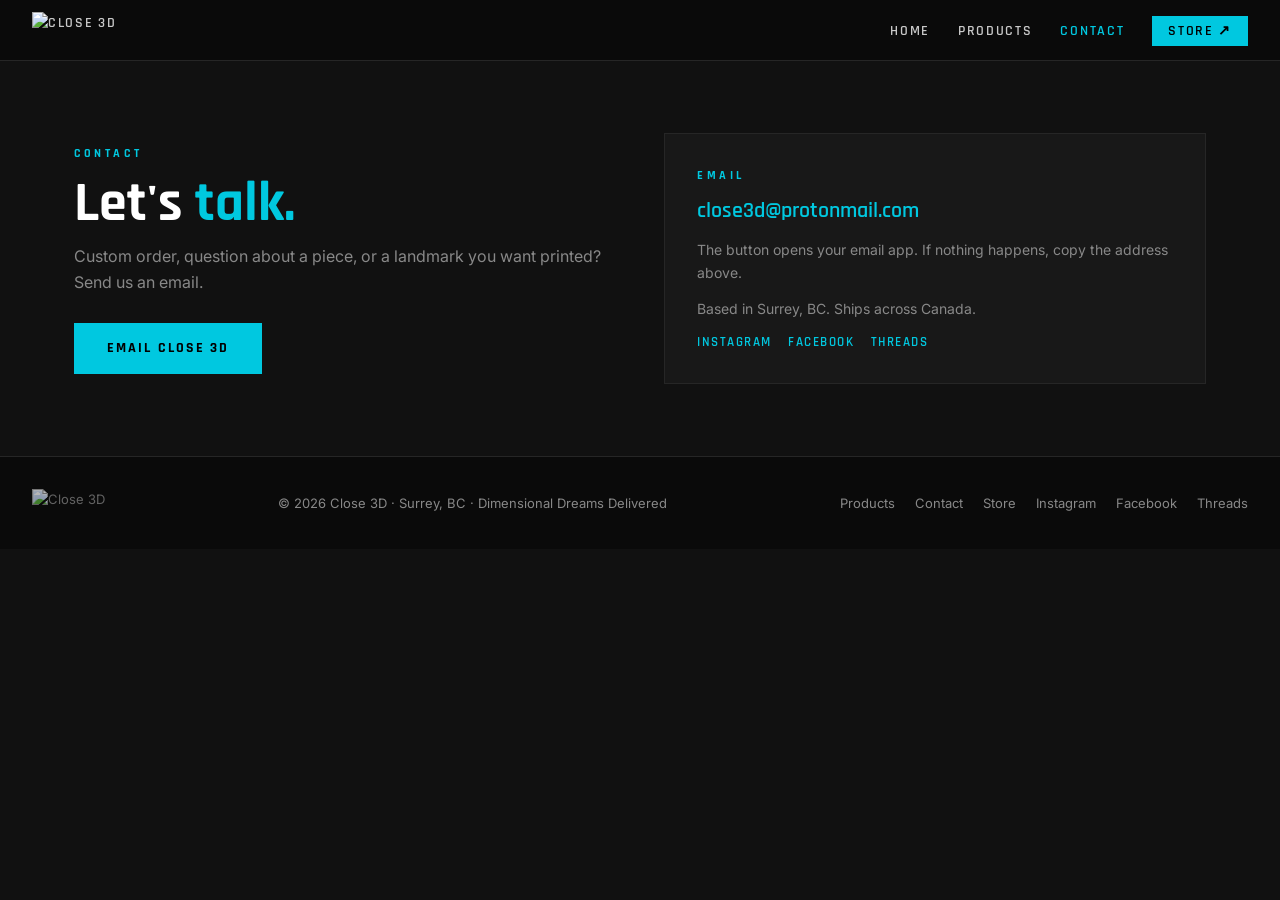
==== contact.html @ efef9277 "Add files via upload" ====
<!DOCTYPE html><html lang="en"><head><meta charset="UTF-8"><meta name="viewport" content="width=device-width,initial-scale=1">
<title>Contact — Close 3D</title><meta name="description" content="Contact Close 3D for custom 3D printing orders and questions. Surrey, BC.">
<link rel="icon" href="logo.png"><link rel="preconnect" href="https://fonts.googleapis.com">
<link href="https://fonts.googleapis.com/css2?family=Inter:wght@400;500&family=Rajdhani:wght@500;600;700&display=swap" rel="stylesheet">
<link rel="stylesheet" href="styles.css"></head><body>
<nav><a href="index.html"><img src="logo.png" alt="Close 3D"></a><ul>
<li><a href="index.html" class="">Home</a></li><li><a href="products.html" class="">Products</a></li><li><a href="contact.html" class="on">Contact</a></li>
<li><a class="store" href="https://close3d.myshopify.com/collections/all">Store ↗</a></li></ul></nav>
<section class="wrap two"><div><div class="label">Contact</div><h1 style="font-size:clamp(36px,5vw,56px)">Let's <span>talk.</span></h1>
<p class="lead">Custom order, question about a piece, or a landmark you want printed? Send us an email.</p>
<a class="btn" href="mailto:close3d@protonmail.com?subject=Close%203D%20enquiry">Email Close 3D</a></div>
<div class="box"><div class="label">Email</div><a class="mail" href="mailto:close3d@protonmail.com?subject=Close%203D%20enquiry">close3d@protonmail.com</a>
<p style="color:var(--mid);margin-top:14px;font-size:14px">The button opens your email app. If nothing happens, copy the address above.</p>
<p style="color:var(--mid);margin-top:14px;font-size:14px">Based in Surrey, BC. Ships across Canada.</p><div class="social"><a href="https://www.instagram.com/close.3d" target="_blank" rel="noopener">Instagram</a><a href="https://m.me/61591145666311" target="_blank" rel="noopener">Facebook</a><a href="https://www.threads.com/@close.3d" target="_blank" rel="noopener">Threads</a></div></div></section>
<footer><img src="logo.png" alt="Close 3D"><span>© 2026 Close 3D · Surrey, BC · Dimensional Dreams Delivered</span>
<ul><li><a href="products.html">Products</a></li><li><a href="contact.html">Contact</a></li><li><a href="https://close3d.myshopify.com/collections/all">Store</a></li><li><a href="https://www.instagram.com/close.3d" target="_blank" rel="noopener">Instagram</a></li><li><a href="https://m.me/61591145666311" target="_blank" rel="noopener">Facebook</a></li><li><a href="https://www.threads.com/@close.3d" target="_blank" rel="noopener">Threads</a></li></ul></footer>
<script src="products.js"></script></body></html>
---- styles.css ----
:root{--bg:#111;--card:#181818;--deep:#0a0a0a;--cyan:#00C8E0;--white:#fff;--mid:#888;--light:#c8c8c8;--line:#262626}
*{box-sizing:border-box;margin:0;padding:0}
body{background:var(--bg);color:var(--white);font:16px/1.6 Inter,system-ui,sans-serif}
a{color:inherit;text-decoration:none}
h1,h2,h3,.btn,nav a,.label{font-family:Rajdhani,sans-serif}
nav{position:sticky;top:0;z-index:10;display:flex;align-items:center;justify-content:space-between;gap:16px;flex-wrap:wrap;padding:12px 32px;background:rgba(10,10,10,.92);backdrop-filter:blur(10px);border-bottom:1px solid var(--line)}
nav img{height:36px;display:block}
nav ul{display:flex;gap:28px;list-style:none;align-items:center}
nav a{font-size:14px;font-weight:600;letter-spacing:.12em;text-transform:uppercase;color:var(--light)}
nav a:hover,nav a.on{color:var(--cyan)}
nav a.store{color:#000;background:var(--cyan);padding:6px 16px}
nav a.store:hover{background:#fff;color:#000}
.wrap{max-width:1180px;margin:0 auto;padding:72px 24px}
.label{font-size:12px;font-weight:700;letter-spacing:.3em;text-transform:uppercase;color:var(--cyan);margin-bottom:12px}
h1{font-size:clamp(40px,7vw,76px);line-height:1.02;font-weight:700}
h2{font-size:clamp(28px,4vw,42px);font-weight:700;margin-bottom:12px}
h1 span,h2 span{color:var(--cyan)}
.lead{color:var(--mid);max-width:620px;margin:12px 0 28px}
.hero{position:relative;text-align:center;padding:120px 24px 96px;background-image:radial-gradient(circle,rgba(0,200,224,.16) 1px,transparent 1px);background-size:32px 32px;border-bottom:1px solid var(--line)}
.hero .lead{margin-left:auto;margin-right:auto}
.btn{display:inline-block;font-size:14px;font-weight:700;letter-spacing:.15em;text-transform:uppercase;padding:13px 32px;background:var(--cyan);color:#000;border:1px solid var(--cyan);cursor:pointer;transition:.2s}
.btn:hover{background:#fff;border-color:#fff}
.btn.ghost{background:transparent;color:var(--cyan)}
.btn.ghost:hover{background:rgba(0,200,224,.12)}
.row{display:flex;gap:14px;justify-content:center;flex-wrap:wrap}
.band{background:var(--deep);border-block:1px solid var(--line)}
.grid{display:grid;grid-template-columns:repeat(auto-fill,minmax(250px,1fr));gap:22px;margin-top:28px}
.card{background:var(--card);border:1px solid var(--line);transition:.25s;display:flex;flex-direction:column}
.card:hover{border-color:var(--cyan);transform:translateY(-3px)}
.ph{position:relative;aspect-ratio:4/5;background:var(--deep);overflow:hidden;display:flex;align-items:center;justify-content:center;color:var(--mid);font:600 13px Rajdhani,sans-serif;letter-spacing:.15em;text-transform:uppercase;text-align:center;padding:12px}
.ph img{position:absolute;inset:0;width:100%;height:100%;object-fit:cover;transition:opacity .3s}
.ph img+img{opacity:0}
.card:hover .ph img+img{opacity:1}
.info{padding:16px 18px 20px;display:flex;flex-direction:column;gap:6px;flex:1}
.info h3{font-size:19px;font-weight:600;line-height:1.25}
.info p{font-size:13px;color:var(--mid);flex:1}
.foot{display:flex;justify-content:space-between;align-items:center;margin-top:8px}
.price{font:700 21px Rajdhani,sans-serif}
.buy{font:700 12px Rajdhani,sans-serif;letter-spacing:.15em;text-transform:uppercase;color:var(--cyan);border:1px solid var(--cyan);padding:7px 14px}
.buy:hover{background:var(--cyan);color:#000}
.two{display:grid;grid-template-columns:1fr 1fr;gap:48px;align-items:center}
.box{border:1px solid var(--line);background:var(--card);padding:32px}
.mail{font:600 22px Rajdhani,sans-serif;color:var(--cyan);word-break:break-all}
footer{background:var(--deep);border-top:1px solid var(--line);padding:32px;display:flex;justify-content:space-between;align-items:center;flex-wrap:wrap;gap:16px;color:var(--mid);font-size:13px}
footer img{height:28px;opacity:.7}
footer ul{display:flex;gap:20px;list-style:none}
footer a:hover{color:var(--cyan)}
@media(max-width:760px){nav{padding:12px 16px}nav ul{gap:14px}.two{grid-template-columns:1fr;gap:28px}.wrap{padding:52px 18px}}
.spec{font:600 12px Rajdhani,sans-serif;letter-spacing:.1em;text-transform:uppercase;color:var(--cyan)!important;flex:0!important}
.ph span{position:relative}
.social{display:flex;gap:16px;flex-wrap:wrap;margin-top:14px}
.social a{color:var(--cyan);font:600 13px Rajdhani,sans-serif;letter-spacing:.12em;text-transform:uppercase;border-bottom:1px solid transparent}
.social a:hover{border-color:var(--cyan)}
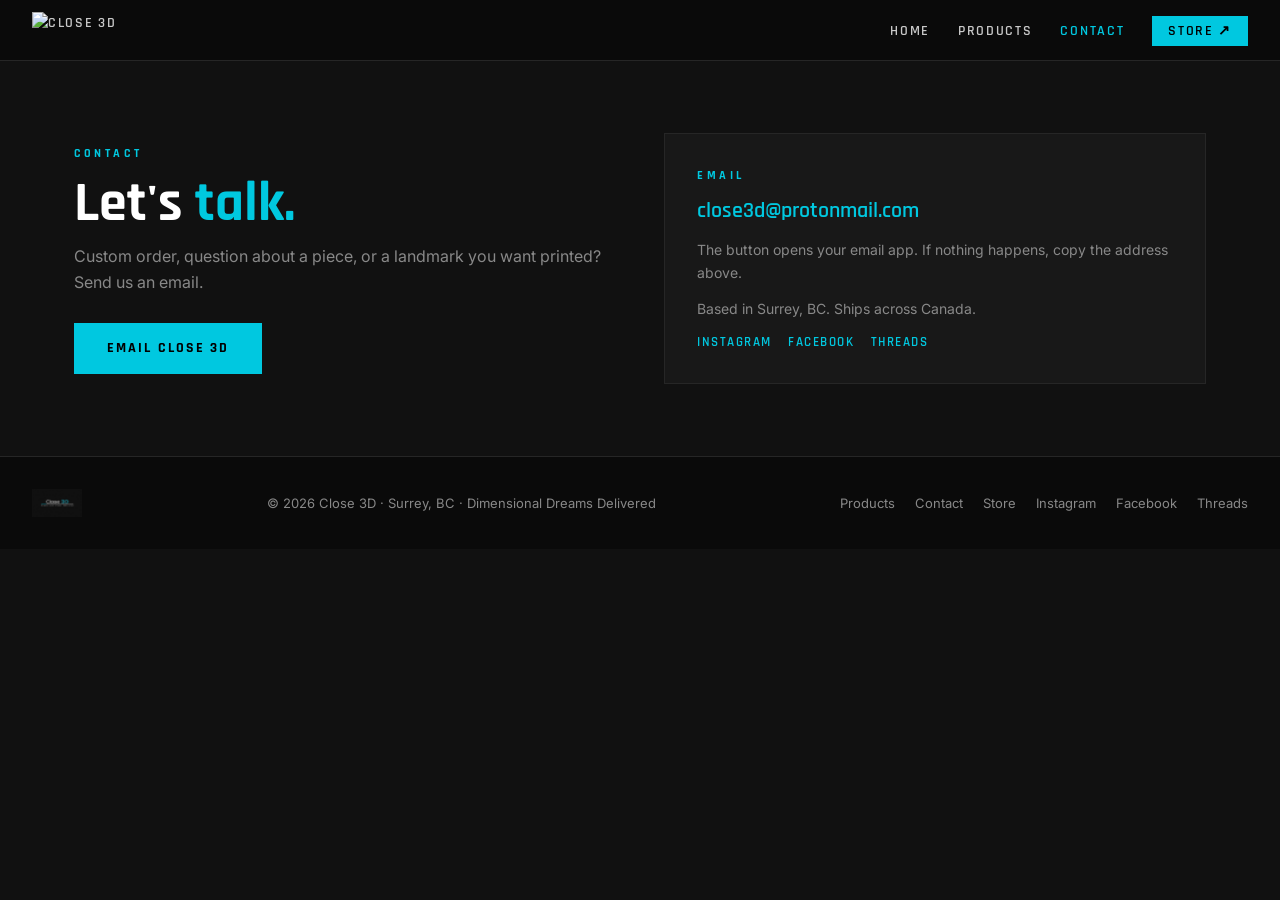
==== commit d67ec00f: "Fix logo image source path in contact.html Updated logo image source path in navigation." ====
--- a/contact.html
+++ b/contact.html
@@ -3,7 +3,7 @@
 <link rel="icon" href="logo.png"><link rel="preconnect" href="https://fonts.googleapis.com">
 <link href="https://fonts.googleapis.com/css2?family=Inter:wght@400;500&family=Rajdhani:wght@500;600;700&display=swap" rel="stylesheet">
 <link rel="stylesheet" href="styles.css"></head><body>
-<nav><a href="index.html"><img src="logo.png" alt="Close 3D"></a><ul>
+<nav><a href="index.html"><img src="/img/logo.png" alt="Close 3D"></a><ul>
 <li><a href="index.html" class="">Home</a></li><li><a href="products.html" class="">Products</a></li><li><a href="contact.html" class="on">Contact</a></li>
 <li><a class="store" href="https://close3d.myshopify.com/collections/all">Store ↗</a></li></ul></nav>
 <section class="wrap two"><div><div class="label">Contact</div><h1 style="font-size:clamp(36px,5vw,56px)">Let's <span>talk.</span></h1>
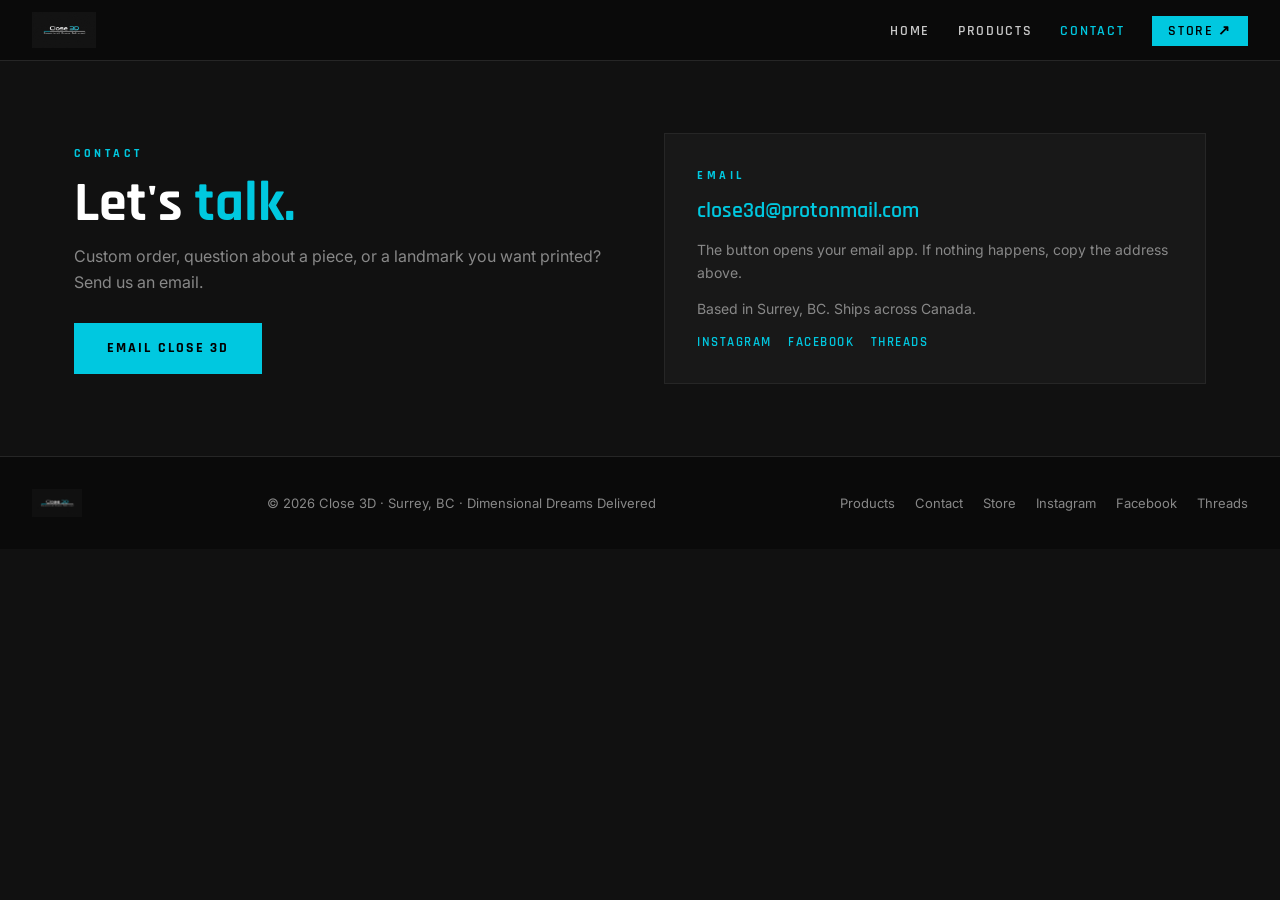
==== commit 189c177c: "Fix logo image source in contact.html" ====
--- a/contact.html
+++ b/contact.html
@@ -3,7 +3,7 @@
 <link rel="icon" href="logo.png"><link rel="preconnect" href="https://fonts.googleapis.com">
 <link href="https://fonts.googleapis.com/css2?family=Inter:wght@400;500&family=Rajdhani:wght@500;600;700&display=swap" rel="stylesheet">
 <link rel="stylesheet" href="styles.css"></head><body>
-<nav><a href="index.html"><img src="/img/logo.png" alt="Close 3D"></a><ul>
+<nav><a href="index.html"><img src="logo.png" alt="Close 3D"></a><ul>
 <li><a href="index.html" class="">Home</a></li><li><a href="products.html" class="">Products</a></li><li><a href="contact.html" class="on">Contact</a></li>
 <li><a class="store" href="https://close3d.myshopify.com/collections/all">Store ↗</a></li></ul></nav>
 <section class="wrap two"><div><div class="label">Contact</div><h1 style="font-size:clamp(36px,5vw,56px)">Let's <span>talk.</span></h1>
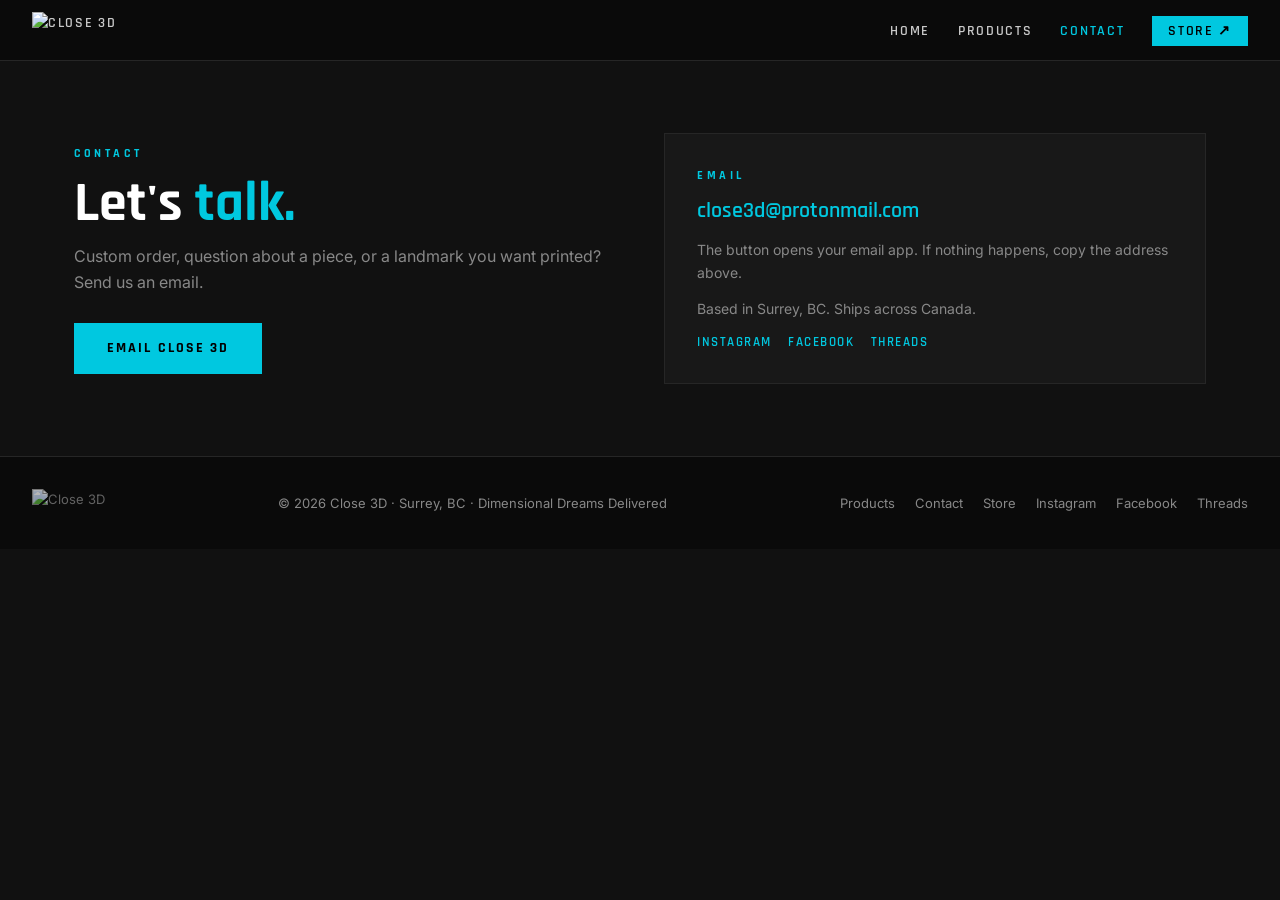
==== commit e24fab2e: "Fix Facebook link in contact page footer Updated Facebook link in footer to point to the correct pro" ====
--- a/contact.html
+++ b/contact.html
@@ -13,5 +13,5 @@
 <p style="color:var(--mid);margin-top:14px;font-size:14px">The button opens your email app. If nothing happens, copy the address above.</p>
 <p style="color:var(--mid);margin-top:14px;font-size:14px">Based in Surrey, BC. Ships across Canada.</p><div class="social"><a href="https://www.instagram.com/close.3d" target="_blank" rel="noopener">Instagram</a><a href="https://m.me/61591145666311" target="_blank" rel="noopener">Facebook</a><a href="https://www.threads.com/@close.3d" target="_blank" rel="noopener">Threads</a></div></div></section>
 <footer><img src="logo.png" alt="Close 3D"><span>© 2026 Close 3D · Surrey, BC · Dimensional Dreams Delivered</span>
-<ul><li><a href="products.html">Products</a></li><li><a href="contact.html">Contact</a></li><li><a href="https://close3d.myshopify.com/collections/all">Store</a></li><li><a href="https://www.instagram.com/close.3d" target="_blank" rel="noopener">Instagram</a></li><li><a href="https://m.me/61591145666311" target="_blank" rel="noopener">Facebook</a></li><li><a href="https://www.threads.com/@close.3d" target="_blank" rel="noopener">Threads</a></li></ul></footer>
+<ul><li><a href="products.html">Products</a></li><li><a href="contact.html">Contact</a></li><li><a href="https://close3d.myshopify.com/collections/all">Store</a></li><li><a href="https://www.instagram.com/close.3d" target="_blank" rel="noopener">Instagram</a></li><li><a href="https://www.facebook.com/profile.php?id=61591145666311" target="_blank" rel="noopener">Facebook</a></li><li><a href="https://www.threads.com/@close.3d" target="_blank" rel="noopener">Threads</a></li></ul></footer>
 <script src="products.js"></script></body></html>
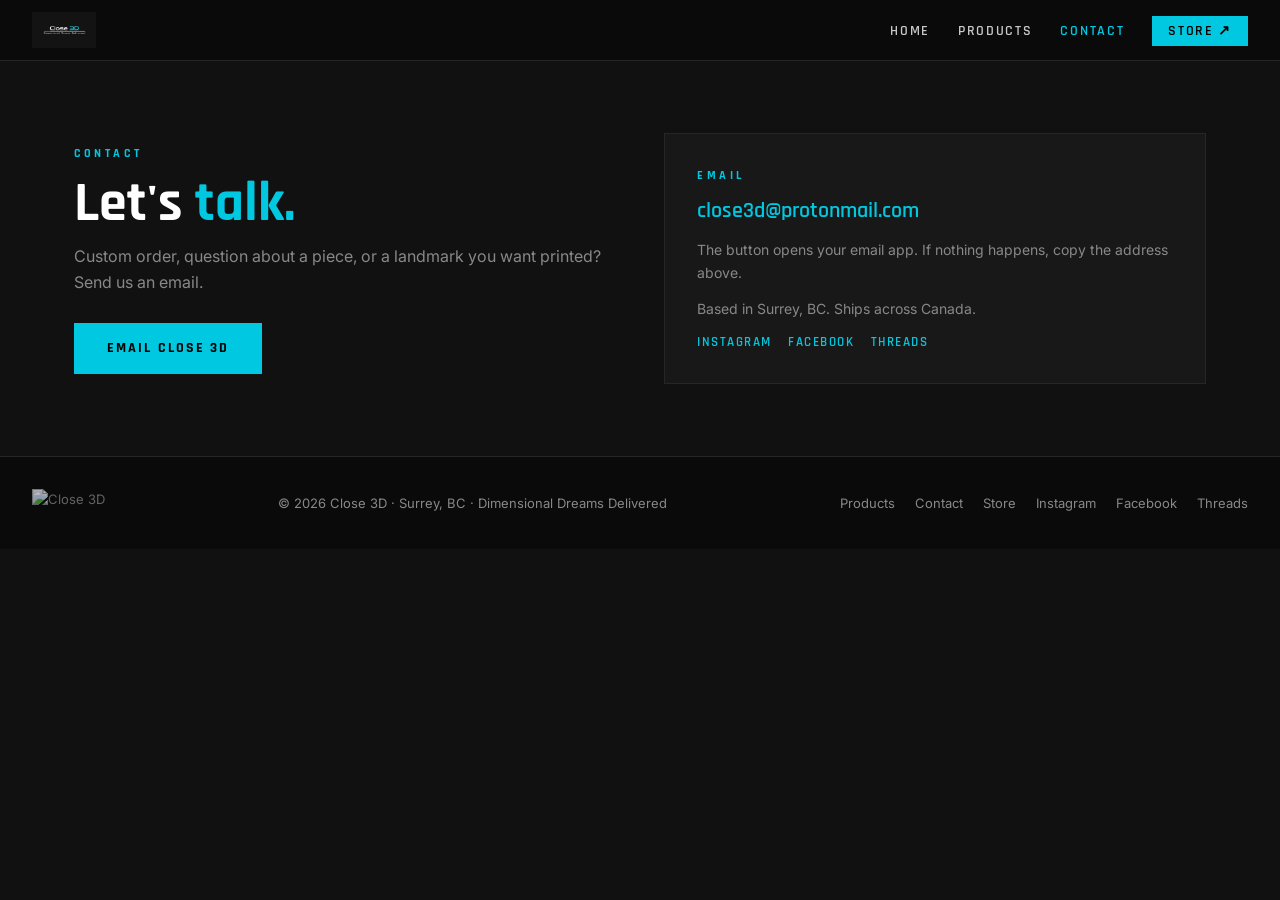
==== commit 3ed0ce3c: "Fix logo image source path in contact.html Updated logo image source path in navigation." ====
--- a/contact.html
+++ b/contact.html
@@ -3,7 +3,7 @@
 <link rel="icon" href="logo.png"><link rel="preconnect" href="https://fonts.googleapis.com">
 <link href="https://fonts.googleapis.com/css2?family=Inter:wght@400;500&family=Rajdhani:wght@500;600;700&display=swap" rel="stylesheet">
 <link rel="stylesheet" href="styles.css"></head><body>
-<nav><a href="index.html"><img src="logo.png" alt="Close 3D"></a><ul>
+<nav><a href="index.html"><img src="/img/logo.png" alt="Close 3D"></a><ul>
 <li><a href="index.html" class="">Home</a></li><li><a href="products.html" class="">Products</a></li><li><a href="contact.html" class="on">Contact</a></li>
 <li><a class="store" href="https://close3d.myshopify.com/collections/all">Store ↗</a></li></ul></nav>
 <section class="wrap two"><div><div class="label">Contact</div><h1 style="font-size:clamp(36px,5vw,56px)">Let's <span>talk.</span></h1>
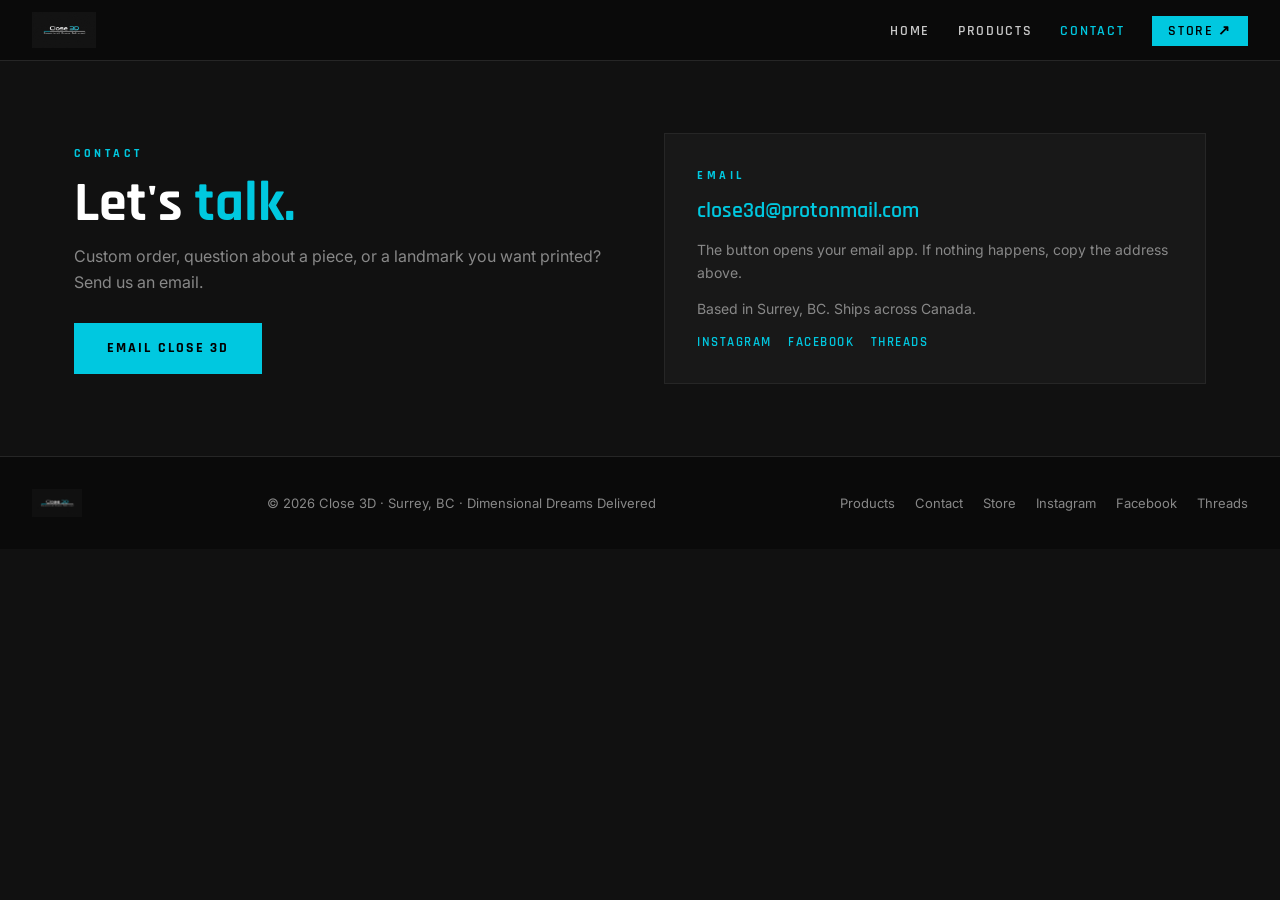
==== commit 682c1de1: "Update logo image source in contact.html" ====
--- a/contact.html
+++ b/contact.html
@@ -12,6 +12,6 @@
 <div class="box"><div class="label">Email</div><a class="mail" href="mailto:close3d@protonmail.com?subject=Close%203D%20enquiry">close3d@protonmail.com</a>
 <p style="color:var(--mid);margin-top:14px;font-size:14px">The button opens your email app. If nothing happens, copy the address above.</p>
 <p style="color:var(--mid);margin-top:14px;font-size:14px">Based in Surrey, BC. Ships across Canada.</p><div class="social"><a href="https://www.instagram.com/close.3d" target="_blank" rel="noopener">Instagram</a><a href="https://m.me/61591145666311" target="_blank" rel="noopener">Facebook</a><a href="https://www.threads.com/@close.3d" target="_blank" rel="noopener">Threads</a></div></div></section>
-<footer><img src="logo.png" alt="Close 3D"><span>© 2026 Close 3D · Surrey, BC · Dimensional Dreams Delivered</span>
+<footer><img src="/img/logo.png" alt="Close 3D"><span>© 2026 Close 3D · Surrey, BC · Dimensional Dreams Delivered</span>
 <ul><li><a href="products.html">Products</a></li><li><a href="contact.html">Contact</a></li><li><a href="https://close3d.myshopify.com/collections/all">Store</a></li><li><a href="https://www.instagram.com/close.3d" target="_blank" rel="noopener">Instagram</a></li><li><a href="https://www.facebook.com/profile.php?id=61591145666311" target="_blank" rel="noopener">Facebook</a></li><li><a href="https://www.threads.com/@close.3d" target="_blank" rel="noopener">Threads</a></li></ul></footer>
 <script src="products.js"></script></body></html>
